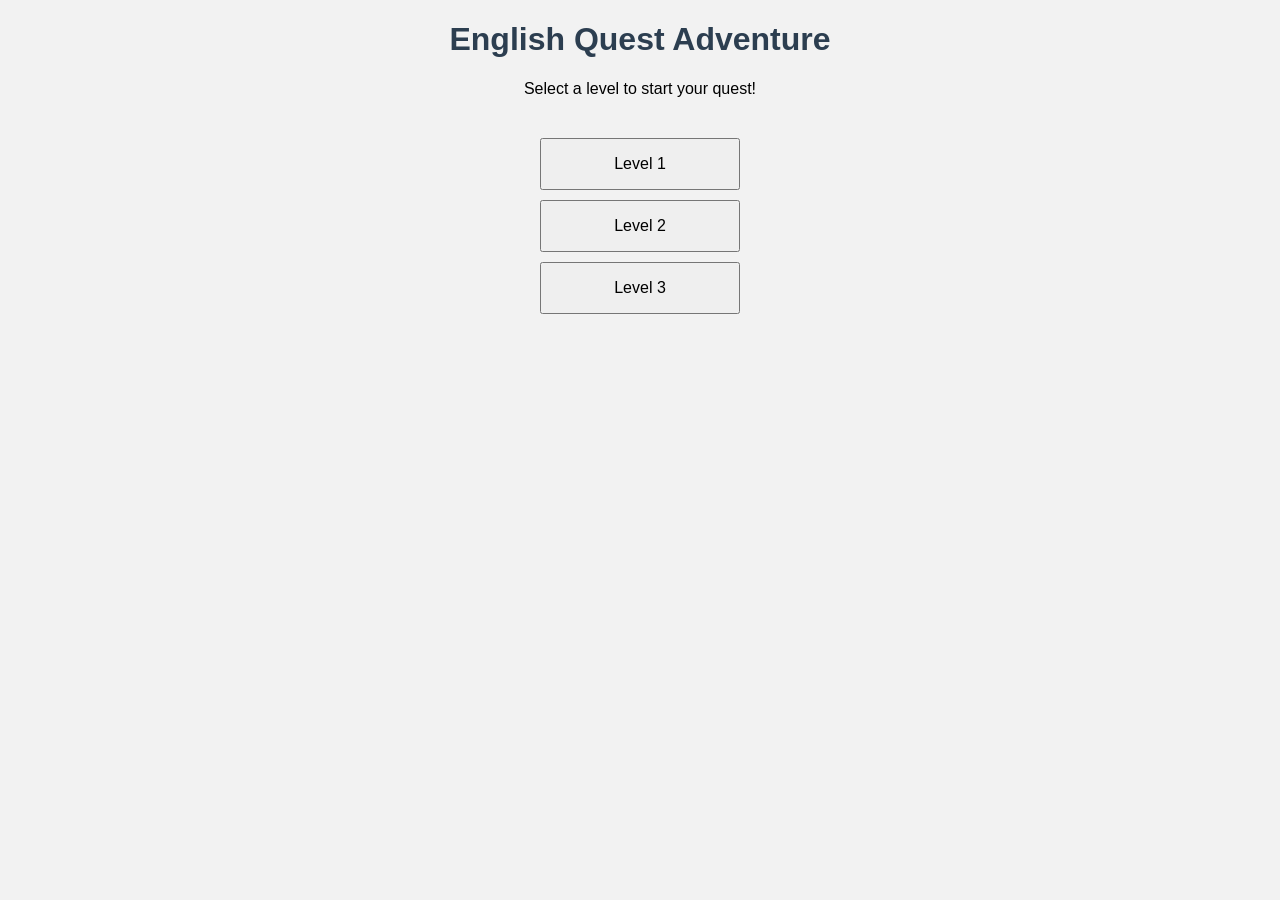
==== frontend/map.html @ 2c869e81 "Add adventure map screen." ====
<!DOCTYPE html>
<html lang="en">
<head>
<meta charset="UTF-8">
<title>English Quest - Adventure Map</title>
<link rel="stylesheet" href="style.css">
</head>

<body>

<h1>English Quest Adventure</h1>

<p>Select a level to start your quest!</p>

<div class="map">

<button class="level">Level 1</button>
<button class="level">Level 2</button>
<button class="level">Level 3</button>

</div>

<script src="script.js"></script>

</body>
</html>
---- frontend/style.css ----
body {
    font-family: Arial, sans-serif;
    text-align: center;
    background-color: #f2f2f2;
}

h1 {
    color: #2c3e50;
}

button {
    padding: 12px 20px;
    font-size: 16px;
    cursor: pointer;
}

.map {
    margin-top: 40px;
}

.level {
    display: block;
    margin: 10px auto;
    padding: 15px;
    width: 200px;
    font-size: 16px;
}
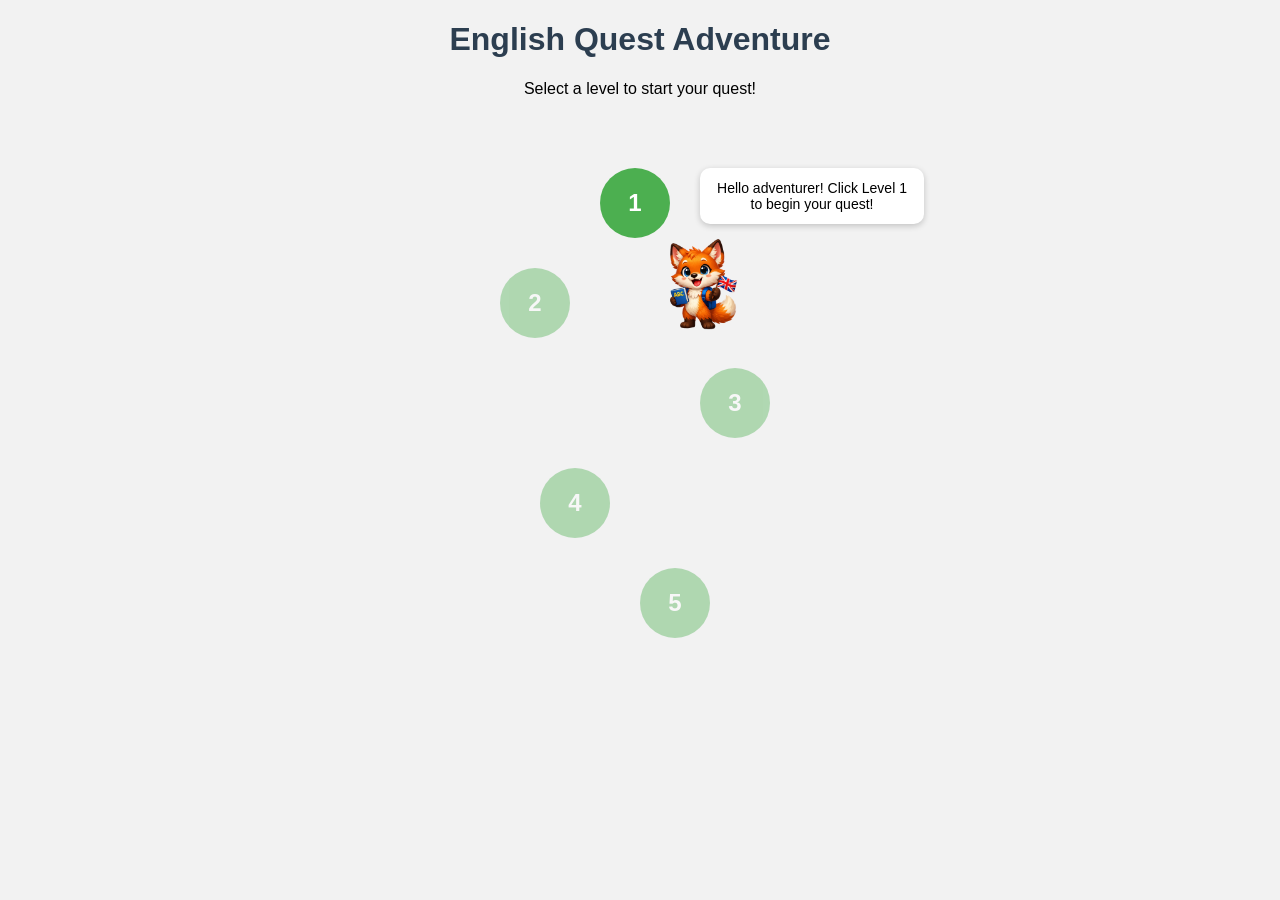
==== commit 1dbe41cc: "Hacer que la masctota se mueva." ====
--- a/frontend/map.html
+++ b/frontend/map.html
@@ -14,9 +14,21 @@
 
 <div class="map">
 
-<button class="level">Level 1</button>
-<button class="level">Level 2</button>
-<button class="level">Level 3</button>
+<div class="level" id="level1">1</div>
+
+<div class="level locked" id="level2">2</div>
+
+<div class="level locked" id="level3">3</div>
+
+<div class="level locked" id="level4">4</div>
+
+<div class="level locked" id="level5">5</div>
+
+<img src="assets/images/fox.png" id="fox-map">
+
+<div id="fox-dialogue">
+Hello adventurer! Click Level 1 to begin your quest!
+</div>
 
 </div>
 
--- a/frontend/style.css
+++ b/frontend/style.css
@@ -14,15 +14,105 @@
     cursor: pointer;
 }
 
-.map {
-    margin-top: 40px;
+.map{
+position: relative;
+width: 400px;
+margin: 50px auto;
+height: 500px;
 }
 
-.level {
-    display: block;
-    margin: 10px auto;
-    padding: 15px;
-    width: 200px;
-    font-size: 16px;
+.level{
+position: absolute;
+width: 70px;
+height: 70px;
+background-color: #4CAF50;
+color: white;
+font-size: 24px;
+font-weight: bold;
+display: flex;
+align-items: center;
+justify-content: center;
+border-radius: 50%;
+cursor: pointer;
+transition: transform 0.2s;
 }
 
+.level:hover{
+transform: scale(1.1);
+}
+
+.answers{
+margin-top:20px;
+}
+
+.answer{
+display:block;
+margin:10px auto;
+padding:12px;
+width:200px;
+font-size:16px;
+}
+
+.fox-container{
+margin-top:20px;
+}
+
+.fox{
+width:150px;
+}
+
+#word{
+font-size:100px;
+margin:20px 0;
+text-align:center;
+}
+
+.locked{
+opacity:0.4;
+pointer-events:none;
+}
+
+#level1{
+top: 20px;
+left: 160px;
+}
+
+#level2{
+top: 120px;
+left: 60px;
+}
+
+#level3{
+top: 220px;
+left: 260px;
+}
+
+#level4{
+top: 320px;
+left: 100px;
+}
+
+#level5{
+top: 420px;
+left: 200px;
+}
+
+#fox-map{
+position: absolute;
+width: 80px;
+top: 80px;
+left: 220px;
+transition: all 0.5s;
+}
+
+#fox-dialogue{
+position:absolute;
+background:white;
+padding:12px;
+border-radius:10px;
+width:200px;
+font-size:14px;
+top:20px;
+left:260px;
+box-shadow:0 2px 6px rgba(0,0,0,0.2);
+}
